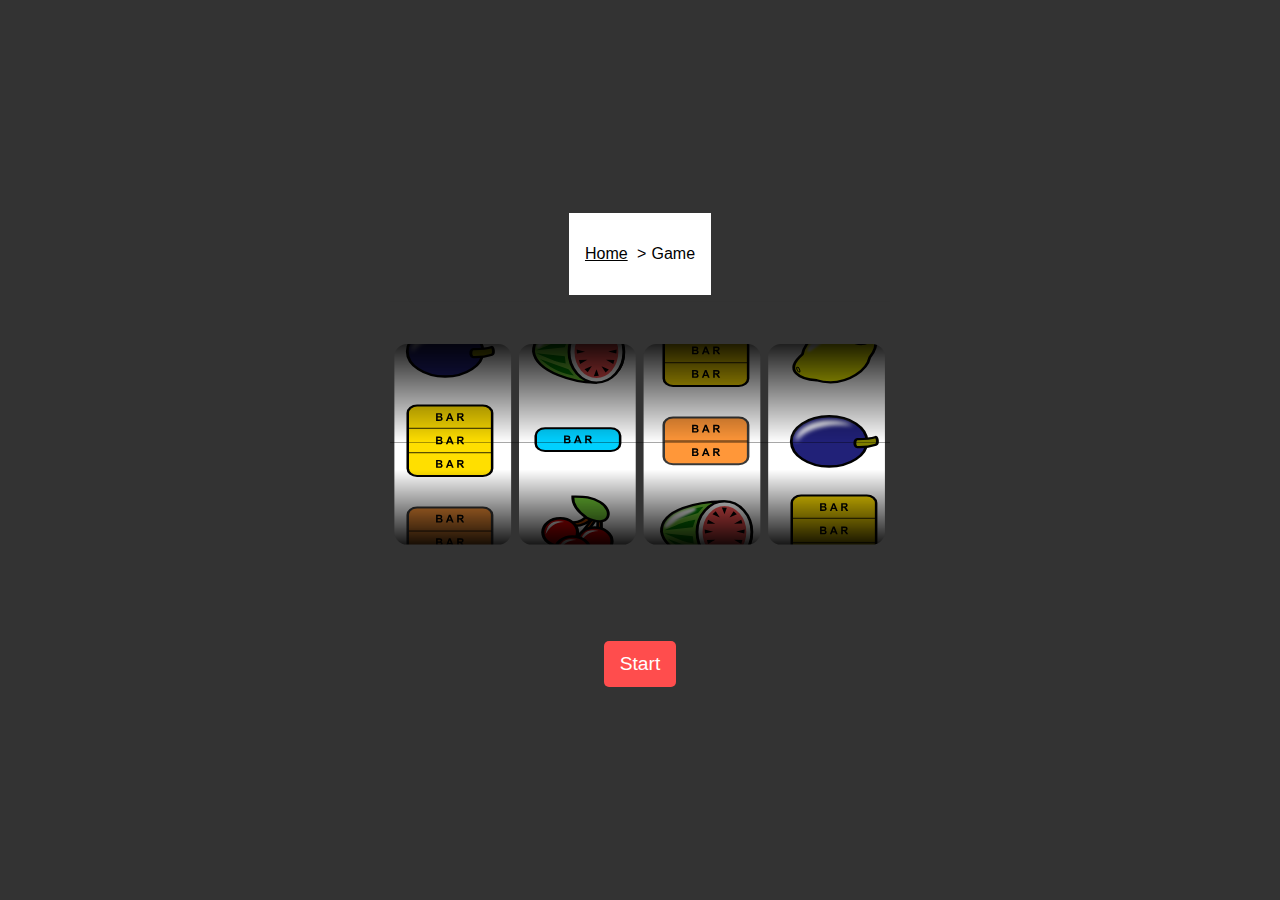
==== game.html @ 2d02c72d "add breadcrumbs" ====
<!DOCTYPE html>
<html lang="en">
<head>
    <meta charset="UTF-8" />
    <meta name="viewport" content="width=device-width, initial-scale=1.0" />
    <link rel="stylesheet" href="./src/styles/main.css" />
    <title>Canvas Slot Machine</title>
</head>
<body>

<nav class="breadcrumbs" aria-label="Breadcrumb">
    <ul>
        <li><a href="index.html">Home</a></li>
        <li><span aria-current="page">Game</span></li>
    </ul>
</nav>

<!-- Credits Display -->
<div id="creditDisplay" aria-hidden="true" style="margin-bottom: 1rem; font-size: 1.5rem;" class="visually-hidden">
    Credits: <span id="creditCount" aria-live="polite">£10.00</span>
</div>

<div aria-label="Slot Machine Reels"></div>

<!-- Canvas & Overlay -->
<div class="wrapper" aria-hidden="true" role="region" aria-label="Slot Machine Reels" aria-describedby="reelStatus">
    <img src="overlay.svg" id="canvasOverlay" alt="" />
    <canvas id="slotCanvas" width="500" height="300" aria-hidden="true"></canvas>
    <div aria-hidden="true" id="reelStatus" aria-live="polite" class="visually-hidden"></div>
</div>

<!-- Status Region -->
<div id="gameStatus" class="visually-hidden" role="region" aria-label="Game Status" aria-live="polite" style="font-size: 1rem; margin: 0 10px;">
    <!-- Dynamic status will be inserted here -->
</div>

<!-- Win / Notice -->
<div id="winNotice" aria-live="assertive" style="font-size: 1.5rem; margin-bottom: 1rem;"></div>

<!-- Holds Region -->
<div id="holdAnnouncement" aria-live="alert" class="visually-hidden"></div>
<div class="controls holds visually-hidden" role="region" aria-label="Hold Controls Region" style="display: none;">
    <div id="holdLiveRegion" aria-live="polite" class="visually-hidden"></div>
    <button id="hold1" disabled aria-pressed="false" aria-label="Hold reel 1">Hold</button>
    <button id="hold2" disabled aria-pressed="false" aria-label="Hold reel 2">Hold</button>
    <button id="hold3" disabled aria-pressed="false" aria-label="Hold reel 3">Hold</button>
    <button id="hold4" disabled aria-pressed="false" aria-label="Hold reel 4">Hold</button>
</div>

<!-- Main Control Buttons with Start Region -->
<div class="button-row">
    <button id="startButton" aria-label="Start Spin">Start</button>
    <button aria-hidden="true" class="visually-hidden" id="winSpinButton">Win Spin</button>
    <button aria-hidden="true" class="visually-hidden" id="resetCreditButton">Reset Credits</button>
    <button aria-hidden="true" class="visually-hidden" id="soundToggle" aria-pressed="true">Sound: On</button>
    <button aria-hidden="true" class="visually-hidden" id="accessibilityButton" aria-pressed="false">Accessibility: Off</button>
</div>

<!-- Nudge Buttons -->
<div aria-live="polite" aria-hidden="true" class="visually-hidden">Nudges are available</div>
<div aria-hidden="true" class="visually-hidden controls nudges" role="group" aria-label="Nudge Controls" style="display: none;">
    <button id="nudge1" disabled aria-label="Nudge reel 1">Nudge</button>
    <button id="nudge2" disabled aria-label="Nudge reel 2">Nudge</button>
    <button id="nudge3" disabled aria-label="Nudge reel 3">Nudge</button>
    <button id="nudge4" disabled aria-label="Nudge reel 4">Nudge</button>
</div>

<!-- CSS for visually hidden content and button styling -->
<style>
    .visually-hidden {
        position: absolute;
        width: 1px;
        height: 1px;
        padding: 0;
        margin: -1px;
        overflow: hidden;
        clip: rect(0, 0, 0, 0);
        border: 0;
    }
    .controls.holds {
        display: none; /* Hidden by default, shown when active */
    }
    .controls.holds button:not(:disabled) {
        background-color: #4CAF50; /* Green when active */
        color: white;
        cursor: pointer;
    }
    .controls.holds button:disabled {
        background-color: #ccc; /* Gray when disabled */
        cursor: not-allowed;
    }
    .flash {
        animation: flash 1s infinite; /* Optional: Flash effect for active buttons */
    }
    @keyframes flash {
        50% { opacity: 0.5; }
    }
</style>

<script>
    let accessibilityMode = true;
    let soundEnabled = true;

    const canvas = document.getElementById("slotCanvas");
    const ctx = canvas.getContext("2d");
    const reelStatus = document.getElementById("reelStatus");
    const holdAnnouncement = document.getElementById("holdAnnouncement");
    const gameStatus = document.getElementById("gameStatus");
    const holdLiveRegion = document.getElementById("holdLiveRegion");

    // Image paths and configuration unchanged
    const imagePaths = [
        "src/images/01.svg", "src/images/02.svg", "src/images/04.svg",
        "src/images/10.svg", "src/images/09.svg", "src/images/05.svg",
        "src/images/08.svg"
    ];
    const symbolMap = {
        "src/images/01.svg": "cherry", "src/images/02.svg": "lemon",
        "src/images/04.svg": "plum", "src/images/10.svg": "triple",
        "src/images/09.svg": "double", "src/images/05.svg": "melon",
        "src/images/08.svg": "single"
    };
    const reelCount = 4;
    const reelImages = imagePaths.length;
    const reelHeight = 80;
    const reelWidth = 100;
    const imageGap = 10;
    const spinDurations = [600, 1200, 1800, 2400];

    // Payout table unchanged
    const fruitmachinePayouts = {
        cherry: { reel1: 0.20, reel2: 0.40, reel3: 0.80, reel4: 2.00 },
        lemon:  { reel3: 0.80, reel4: 3.00 },
        plum:   { reel3: 0.80, reel4: 5.00 },
        triple: { reel3: 5.00, reel4: 100.00 },
        double: { reel3: 3.00, reel4: 50.00 },
        melon:  { reel3: 1.00, reel4: 10.00 },
        single: { reel3: 2.00, reel4: 25.00 }
    };

    function getPayout(symbol, reelCount) {
        const data = fruitmachinePayouts[symbol];
        return data ? data[`reel${reelCount}`] || 0 : 0;
    }

    // Image preloading unchanged
    let images = [];
    let imagesLoaded = 0;
    imagePaths.forEach((src, index) => {
        images[index] = new Image();
        images[index].src = src;
        images[index].onload = () => {
            imagesLoaded++;
            if (imagesLoaded === imagePaths.length) drawReels();
        };
    });

    function adjustCanvasResolution() {
        const scale = window.devicePixelRatio || 1;
        canvas.width = 500 * scale;
        canvas.height = 300 * scale;
        ctx.scale(scale, scale);
    }
    adjustCanvasResolution();

    // Reel state
    let reelSequences = Array.from({ length: reelCount }, () => [...imagePaths]);
    let reels = Array.from({ length: reelCount }, () => ({
        position: Math.floor(Math.random() * reelImages) * (reelHeight + imageGap),
        speed: Math.random() * 40 + 20,
        spinning: false,
        stopAt: 0
    }));
    let spinning = false;
    let holdStatus = [false, false, false, false];
    let lastWinAmount = 0;

    // Control button references
    const startButton = document.getElementById("startButton");
    const winSpinButton = document.getElementById("winSpinButton");
    const resetCreditButton = document.getElementById("resetCreditButton");
    const soundToggleButton = document.getElementById("soundToggle");
    const accessibilityButton = document.getElementById("accessibilityButton");
    const holdButtons = Array.from(document.querySelectorAll(".controls.holds button"));
    const nudgeButtons = Array.from(document.querySelectorAll(".controls.nudges button"));

    // Credits handling
    let credits = parseFloat(localStorage.getItem('credits')) || 10.00;
    const creditCountElement = document.getElementById("creditCount");
    function updateCreditDisplay() {
        creditCountElement.textContent = "£" + credits.toFixed(2);
    }
    updateCreditDisplay();

    function speak(text) {
        if (accessibilityMode) {
            const utterance = new SpeechSynthesisUtterance(text);
            window.speechSynthesis.speak(utterance);
        }
    }

    // Updated function to include win amount at the start
    function updateGameStatus() {
        const symbols = getWinningSymbols().map(imgPath => symbolMap[imgPath] || "Unknown");
        const holdsActive = holdButtons.some(button => !button.disabled);
        const statusParts = [];

        if (lastWinAmount > 0) {
            statusParts.push("You won £" + lastWinAmount.toFixed(2));
        }
        statusParts.push("Reels: " + symbols.join(", "));
        if (holdsActive) {
            statusParts.push("Holds activated");
        }
        statusParts.push("Credits: £" + credits.toFixed(2));

        gameStatus.textContent = statusParts.join(". ");
    }

    resetCreditButton.addEventListener("click", () => {
        credits = 10.00;
        localStorage.setItem('credits', credits);
        updateCreditDisplay();
        startButton.disabled = false;
        lastWinAmount = 0;
        updateGameStatus();
    });

    soundToggleButton.addEventListener("click", () => {
        soundEnabled = !soundEnabled;
        soundToggleButton.textContent = "Sound: " + (soundEnabled ? "On" : "Off");
        soundToggleButton.setAttribute("aria-pressed", soundEnabled);
        updateGameStatus();
    });

    accessibilityButton.addEventListener("click", () => {
        accessibilityMode = !accessibilityMode;
        accessibilityButton.textContent = "Accessibility: " + (accessibilityMode ? "On" : "Off");
        accessibilityButton.setAttribute("aria-pressed", accessibilityMode);
        document.querySelector(".controls.nudges").style.display = accessibilityMode ? "none" : "flex";
        updateGameStatus();
    });

    function playReelSound() {
        if (soundEnabled) new Audio("reel.mp3").play();
    }
    function playWinSound() {
        if (soundEnabled) new Audio("win.mp3").play();
    }

    // Drawing reels
    function drawReels() {
        ctx.clearRect(0, 0, canvas.width, canvas.height);
        for (let i = 0; i < reelCount; i++) {
            let x = i * (reelWidth + 28) + 10;
            for (let j = 0; j < reelImages + 2; j++) {
                let imgIndex = (Math.floor(reels[i].position / (reelHeight + imageGap)) + j) % reelImages;
                let imgName = reelSequences[i][imgIndex];
                let y = (j * (reelHeight + imageGap)) - (reels[i].position % (reelHeight + imageGap)) - (reelHeight + imageGap);
                if (images[imagePaths.indexOf(imgName)]) {
                    ctx.drawImage(images[imagePaths.indexOf(imgName)], x, y, reelWidth, reelHeight);
                }
            }
        }
    }

    function getWinningSymbols() {
        return reels.map((reel, i) => {
            let offset = Math.round(reel.position / (reelHeight + imageGap));
            let winningIndex = (offset + 2) % reelImages;
            return reelSequences[i][winningIndex];
        });
    }

    function computeWin(symbols) {
        const baseSymbolImage = symbols[0];
        const baseSymbol = symbolMap[baseSymbolImage] || baseSymbolImage;
        let count = 1;
        for (let i = 1; i < symbols.length; i++) {
            if ((symbolMap[symbols[i]] || symbols[i]) === baseSymbol) count++;
            else break;
        }
        return getPayout(baseSymbol, count);
    }

    function showWinNotice(amount) {
        lastWinAmount = amount;
        canvas.classList.add("win-background");
        playWinSound();
        updateGameStatus();
    }

    function clearWinNotice() {
        document.getElementById("winNotice").textContent = "";
    }

    // Spin function
    let winProcessed = false;
    function spinReels(forceWin = false) {
        spinning = true;
        winProcessed = false;
        lastWinAmount = 0;
        canvas.classList.remove("win-background");
        nudgeButtons.forEach(button => button.disabled = true);
        const startTime = Date.now();
        let winIndex = forceWin ? Math.floor(Math.random() * reelImages) : null;
        reels.forEach((reel, index) => {
            if (!holdStatus[index]) {
                reel.spinning = true;
                reel.speed = Math.random() * 50 + 50;
                reel.stopAt = startTime + spinDurations[index];
                if (forceWin && index < 3) reel.position = winIndex * (reelHeight + imageGap);
            }
        });

        function animate() {
            let stillSpinning = false;
            const currentTime = Date.now();
            reels.forEach((reel, index) => {
                if (!holdStatus[index] && reel.spinning) {
                    stillSpinning = true;
                    let timeRemaining = reel.stopAt - currentTime;
                    let totalSpinTime = spinDurations[index];
                    reel.speed *= (timeRemaining < totalSpinTime * 0.1) ? 0.80 : 0.99;
                    reel.position -= reel.speed;
                    if (currentTime >= reel.stopAt) {
                        reel.spinning = false;
                        reel.speed = 0;
                        reel.position = Math.round(reel.position / (reelHeight + imageGap)) * (reelHeight + imageGap);
                        if (forceWin && index < 3) reel.position = winIndex * (reelHeight + imageGap);
                    }
                    if (reel.position < 0) reel.position = (reelImages - 1) * (reelHeight + imageGap);
                }
            });
            drawReels();
            if (stillSpinning) requestAnimationFrame(animate);
            else {
                spinning = false;
                const symbols = getWinningSymbols();
                const winAmount = computeWin(symbols);
                resetHoldAndNudgeButtons();
                if (!winProcessed && winAmount > 0) {
                    winProcessed = true;
                    credits += winAmount;
                    localStorage.setItem('credits', credits);
                    updateCreditDisplay();
                    showWinNotice(winAmount);
                } else if (credits > 1.00 && !winProcessed) {
                    activateFeature();
                }
                updateGameStatus();
            }
        }
        animate();
    }

    const activateFeature = () => {
        // Fixed to properly alternate (uncomment nudges if desired)
        if (Math.random() < 0.5) {
            activateHolds();
        } else {
            activateNudges(); // Uncommented to test both features
        }
    };

    // Nudge controls
    let totalNudges = 3;
    function enableNudgeControls() {
        nudgeButtons.forEach((button, index) => {
            if (totalNudges > 0) {
                button.disabled = false;
                button.classList.add("flash");
                button.onclick = () => {
                    if (spinning || totalNudges <= 0) return;
                    moveReelDown(index);
                    totalNudges--;
                    if (totalNudges <= 0) disableNudges();
                    setTimeout(() => {
                        const symbols = getWinningSymbols();
                        const winAmount = computeWin(symbols);
                        if (winAmount > 0 && !winProcessed) {
                            winProcessed = true;
                            credits += winAmount;
                            localStorage.setItem('credits', credits);
                            updateCreditDisplay();
                            showWinNotice(winAmount);
                        }
                        updateGameStatus();
                    }, 300);
                };
            }
        });
    }

    function moveReelDown(reelIndex) {
        let stepSize = reelHeight + imageGap;
        let currentIndex = Math.round(reels[reelIndex].position / stepSize);
        let newIndex = (currentIndex - 1 + reelImages) % reelImages;
        reels[reelIndex].position = newIndex * stepSize;
        drawReels();
    }

    function disableNudges() {
        nudgeButtons.forEach(button => {
            button.disabled = true;
            button.classList.remove("flash");
        });
    }

    function activateNudges() {
        totalNudges = 3;
        toggleFeatures("nudges");
        enableNudgeControls();
    }

    // Hold controls
    function activateHolds() {
        toggleFeatures("holds");
        holdButtons.forEach((button, index) => {
            button.disabled = false;
            button.classList.add("flash");
            button.onclick = () => {
                holdStatus[index] = !holdStatus[index];
                button.setAttribute("aria-pressed", holdStatus[index]);
                button.classList.toggle("hold-active", holdStatus[index]);
                const symbols = getWinningSymbols().map(imgPath => symbolMap[imgPath] || "Unknown");
                const number = button.id.match(/\d+/)[0];
                const symbol = symbols[number - 1];
                const status = holdStatus[index] ? "Holding" : "Unholding";
                holdLiveRegion.textContent = status + " reel " + number + ": " + symbol;
                updateGameStatus();
            };
            button.onfocus = () => {
                if (!button.disabled) {
                    const symbols = getWinningSymbols().map(imgPath => symbolMap[imgPath] || "Unknown");
                    const number = button.id.match(/\d+/)[0];
                    const symbol = symbols[number - 1];
                    holdLiveRegion.textContent = "Current symbol on reel " + number + ": " + symbol + ", press to " + (holdStatus[index] ? "unhold" : "hold");
                }
            };
        });
        holdAnnouncement.textContent = "Hold feature activated. You can now hold reels. Navigate to hold buttons to select.";
        holdLiveRegion.textContent = "";
        updateGameStatus();
    }

    // Main controls
    startButton.addEventListener("click", () => {
        if (!spinning && credits >= 0.10) {
            credits -= 0.10;
            localStorage.setItem('credits', credits);
            updateCreditDisplay();
            if (credits < 0.10) startButton.disabled = true;
            playReelSound();
            spinReels();
            clearWinNotice();
            reelStatus.textContent = "Spinning reels...";
        } else {
            document.getElementById("winNotice").textContent = "No more credits!";
            updateGameStatus();
        }
    });

    winSpinButton.addEventListener("click", () => {
        if (!spinning) spinReels(true);
    });

    // Modified resetHoldAndNudgeButtons to clear hold announcement
    function resetHoldAndNudgeButtons() {
        holdStatus = [false, false, false, false];
        holdButtons.forEach(button => {
            button.disabled = true;
            button.classList.remove("flash");
            button.classList.remove("hold-active");
            button.setAttribute("aria-pressed", "false");
        });
        nudgeButtons.forEach(button => {
            button.disabled = true;
            button.classList.remove("flash");
        });
        holdAnnouncement.textContent = "";
        holdLiveRegion.textContent = "";
        toggleFeatures("none"); // Hide both holds and nudges
        updateGameStatus();
    }

    function toggleFeatures(controlType) {
        const holds = document.querySelector(".controls.holds");
        const nudges = document.querySelector(".controls.nudges");
        if (controlType === "holds") {
            holds.style.display = "flex"; // Show holds
            nudges.style.display = "none";
        } else if (controlType === "nudges") {
            holds.style.display = "none";
            nudges.style.display = "flex"; // Show nudges
        } else {
            holds.style.display = "none";
            nudges.style.display = "none"; // Hide both
        }
    }

    // Simplified hold button navigation
    document.querySelectorAll(".controls.holds button").forEach((button, index) => {
        // Event listeners moved to activateHolds to ensure they’re only active when holds are enabled
    });

    // Accessibility announcements
    function announceResults() {
        const symbols = getWinningSymbols().map(imgPath => symbolMap[imgPath] || "Unknown");
        reelStatus.textContent = "Reels show: " + symbols.join(", ");
    }

    // Initial setup
    setTimeout(() => {
        drawReels();
        updateGameStatus();
    }, 200);
</script>
</body>
</html>
---- src/styles/main.css ----
body {
    text-align: center;
    background-color: #333;
    color: white;
    font-family: Arial, sans-serif;
    margin: 0;
    display: flex;
    flex-direction: column;
    align-items: center;
    justify-content: center;
    height: 100vh;
    overflow: hidden;
}

canvas {
    width: 100%;
    height: auto;
    max-height: 80vh;
    image-rendering: crisp-edges;
}

#slotCanvas {
    background-color: white;
    transition: background-color 0.3s ease-in-out;
}

/* Winning background */
.win-background {
    background-color: red !important;
}

.controls {
    width: 100%;
    min-height: 4rem;
    display: flex;
    justify-content: center;
    flex-wrap: wrap;
    gap: 10px;
    margin-top: 10px;
}

.button-row {
    display: flex;
    justify-content: center;
    gap: 10px;
    margin-top: 10px;
}

button {
    flex: 1;
    max-width: 150px;
    padding: 12px 16px;
    font-size: 1.2rem;
    border: none;
    background-color: #ff4d4d;
    color: white;
    cursor: pointer;
    border-radius: 5px;
    transition: 0.3s ease;
}

button:hover {
    background-color: #cc0000;
}

.hold-flash {
    animation: flash 0.5s infinite alternate;
    background-color: yellow;
    color: black;
}

.hold-active {
    background-color: green!important;
    color: black;
    animation: none;
}

@keyframes flash {
    from { opacity: 1; }
    to { opacity: 0.5; }
}

#canvasOverlay {
    position: absolute;
    top: 48%;
    left: 50%;
    transform: translate(-50%, -50%);
    width: 100%; /* Match the canvas size */
    height: auto;
    pointer-events: none; /* ✅ Allows clicking through the overlay */
}
.wrapper {
    position: relative;
}

/* CSS for hold-active state: locked reels show a green background */
.hold-active {
    background-color: green !important;
    color: white !important;
    animation: none;
}
/* CSS for nudge-active state: yellow background for nudges */
.nudge-active {
    background-color: yellow !important;
    color: black !important;
    animation: none;
}
/* CSS for flashing buttons */
.flash {
    background-color: yellow;
    color: black;
    animation: flash 0.5s infinite alternate;
}
@keyframes flash {
    from { opacity: 1; }
    to { opacity: 0.5; }
}
/* Hide the Confirm button (used internally) */
#confirmButton {
    display: none;
}
/* Styles for the win log */
#winLogContainer {
    max-height: 150px;
    overflow-y: auto;
    background: #eee;
    color: #333;
    padding: 5px;
    margin-top: 1rem;
    text-align: left;
    font-family: monospace;
}
#winLog li {
    padding: 2px 0;
    border-bottom: 1px solid #ccc;
}

.breadcrumbs {
    background: #fff;
    padding: 1rem;
    margin-bottom: 1rem;
    color: #000;

    a {
        color: #000;
    }
}
.breadcrumbs ul {
    display: flex;
    list-style: none;
    padding: 0;
}
.breadcrumbs li:not(:last-child)::after {
    content: " > ";
    margin: 0 5px;
}
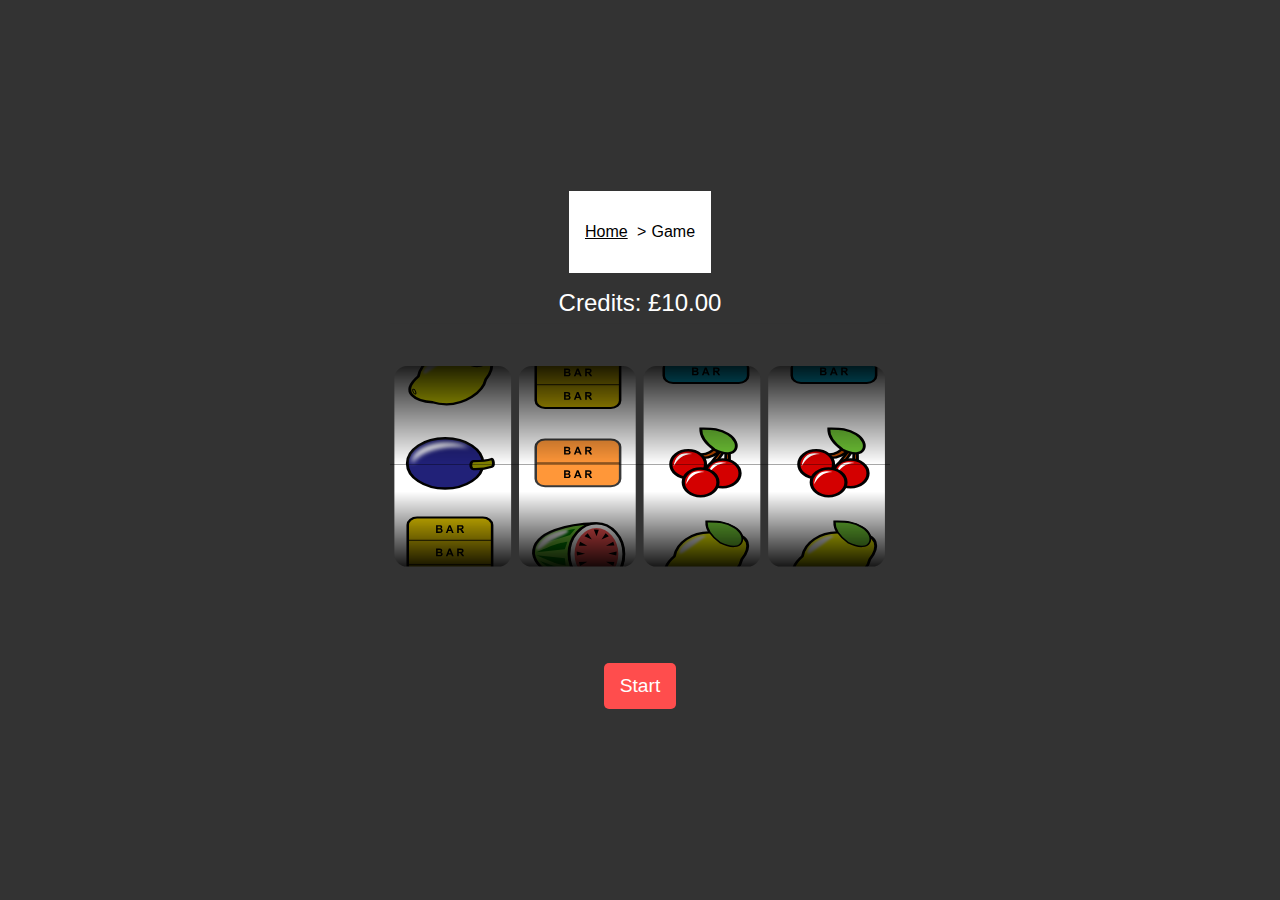
==== commit 2a6e85c3: "update intro" ====
--- a/game.html
+++ b/game.html
@@ -16,7 +16,7 @@
 </nav>
 
 <!-- Credits Display -->
-<div id="creditDisplay" aria-hidden="true" style="margin-bottom: 1rem; font-size: 1.5rem;" class="visually-hidden">
+<div id="creditDisplay" aria-hidden="true" style="margin-bottom: 1rem; font-size: 1.5rem;" class="">
     Credits: <span id="creditCount" aria-live="polite">£10.00</span>
 </div>
 
@@ -39,8 +39,8 @@
 
 <!-- Holds Region -->
 <div id="holdAnnouncement" aria-live="alert" class="visually-hidden"></div>
-<div class="controls holds visually-hidden" role="region" aria-label="Hold Controls Region" style="display: none;">
-    <div id="holdLiveRegion" aria-live="polite" class="visually-hidden"></div>
+<div class="controls holds" role="region" aria-label="Hold Controls Region" style="display: none;">
+    <div id="holdLiveRegion" class="visually-hidden" aria-live="polite" class=""></div>
     <button id="hold1" disabled aria-pressed="false" aria-label="Hold reel 1">Hold</button>
     <button id="hold2" disabled aria-pressed="false" aria-label="Hold reel 2">Hold</button>
     <button id="hold3" disabled aria-pressed="false" aria-label="Hold reel 3">Hold</button>
@@ -489,12 +489,12 @@
         const nudges = document.querySelector(".controls.nudges");
         if (controlType === "holds") {
             holds.style.display = "flex"; // Show holds
-            nudges.style.display = "none";
+            nudges.style.display = "block";
         } else if (controlType === "nudges") {
-            holds.style.display = "none";
+            holds.style.display = "block";
             nudges.style.display = "flex"; // Show nudges
         } else {
-            holds.style.display = "none";
+            holds.style.display = "block";
             nudges.style.display = "none"; // Hide both
         }
     }
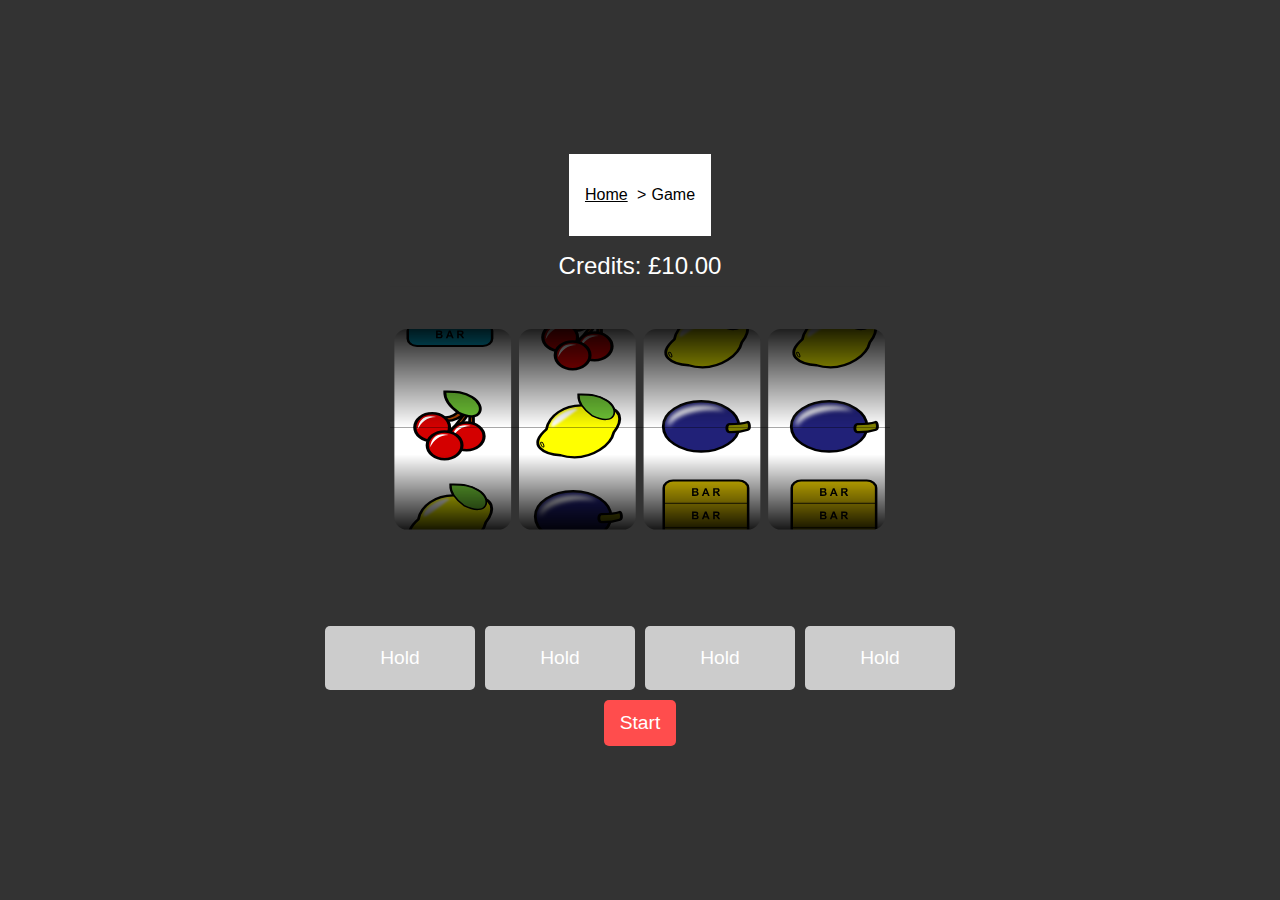
==== commit 425d9c1a: "update intro" ====
--- a/game.html
+++ b/game.html
@@ -39,7 +39,7 @@
 
 <!-- Holds Region -->
 <div id="holdAnnouncement" aria-live="alert" class="visually-hidden"></div>
-<div class="controls holds" role="region" aria-label="Hold Controls Region" style="display: none;">
+<div class="controls holds" role="region" aria-label="Hold Controls Region">
     <div id="holdLiveRegion" class="visually-hidden" aria-live="polite" class=""></div>
     <button id="hold1" disabled aria-pressed="false" aria-label="Hold reel 1">Hold</button>
     <button id="hold2" disabled aria-pressed="false" aria-label="Hold reel 2">Hold</button>
@@ -78,7 +78,7 @@
         border: 0;
     }
     .controls.holds {
-        display: none; /* Hidden by default, shown when active */
+
     }
     .controls.holds button:not(:disabled) {
         background-color: #4CAF50; /* Green when active */
